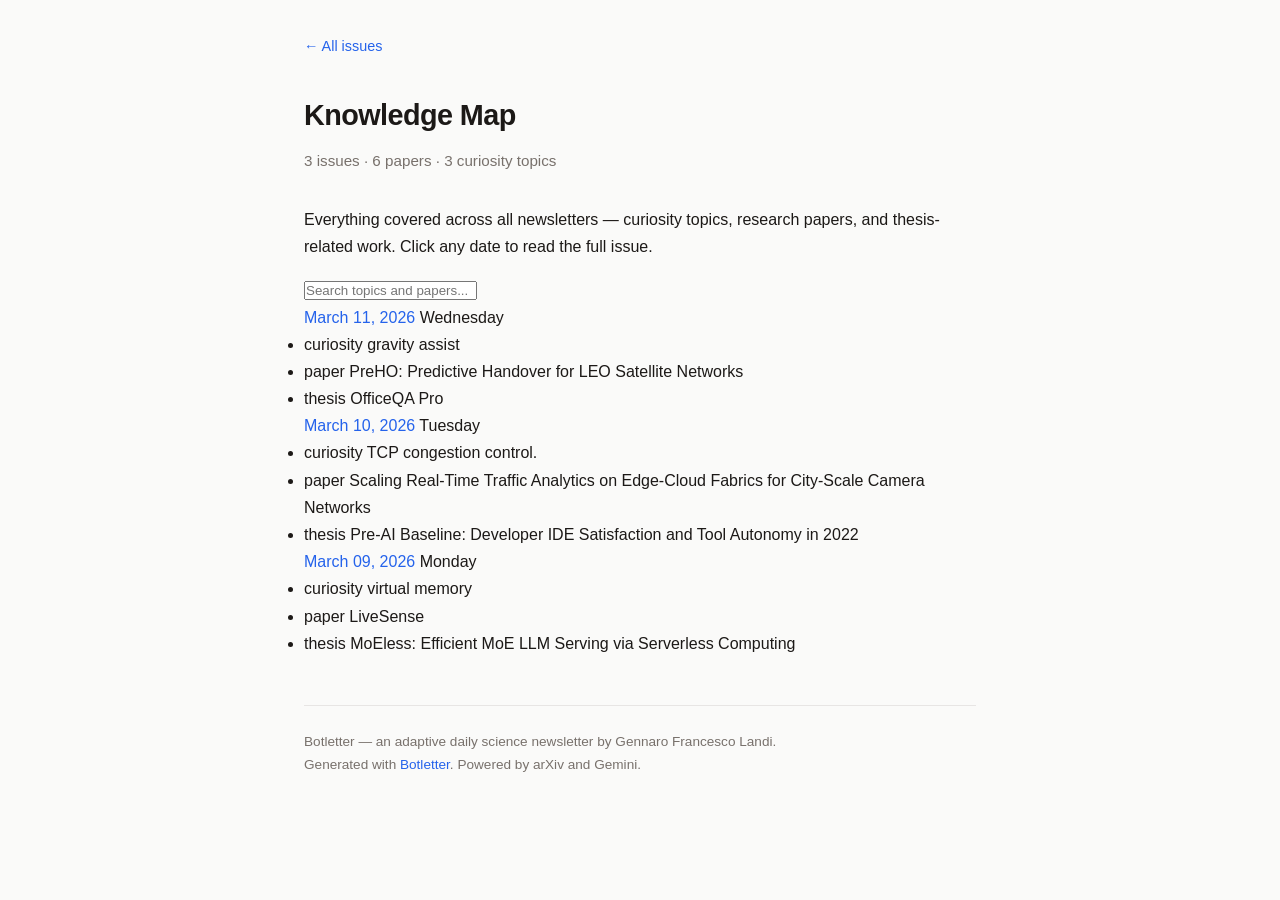
==== docs/knowledge-map.html @ 924d35e8 "site: update newsletter archive" ====
<!DOCTYPE html>
<html lang="en">
<head>
<meta charset="utf-8">
<meta name="viewport" content="width=device-width, initial-scale=1">
<title>Botletter — Knowledge Map</title>
<link rel="stylesheet" href="style.css">
</head>
<body>


<div class="nav"><a href="./">&larr; All issues</a></div>
<div class="header">
<h1>Knowledge Map</h1>
<p class="subtitle">3 issues · 6 papers · 3 curiosity topics</p>
</div>
<p>Everything covered across all newsletters — curiosity topics, research papers,
and thesis-related work. Click any date to read the full issue.</p>
<input type="text" id="search" class="search-box" placeholder="Search topics and papers...">
<div class="km-entry"><div class="km-date"><a href="issues/2026-03-11.html">March 11, 2026</a> <span class="weekday">Wednesday</span></div><ul class="km-items"><li><span class="km-tag">curiosity</span> gravity assist</li><li><span class="km-tag">paper</span> PreHO: Predictive Handover for LEO Satellite Networks</li><li><span class="km-tag">thesis</span> OfficeQA Pro</li></ul></div>
<div class="km-entry"><div class="km-date"><a href="issues/2026-03-10.html">March 10, 2026</a> <span class="weekday">Tuesday</span></div><ul class="km-items"><li><span class="km-tag">curiosity</span> TCP congestion control.</li><li><span class="km-tag">paper</span> Scaling Real-Time Traffic Analytics on Edge-Cloud Fabrics for City-Scale Camera Networks</li><li><span class="km-tag">thesis</span> Pre-AI Baseline: Developer IDE Satisfaction and Tool Autonomy in 2022</li></ul></div>
<div class="km-entry"><div class="km-date"><a href="issues/2026-03-09.html">March 09, 2026</a> <span class="weekday">Monday</span></div><ul class="km-items"><li><span class="km-tag">curiosity</span> virtual memory</li><li><span class="km-tag">paper</span> LiveSense</li><li><span class="km-tag">thesis</span> MoEless: Efficient MoE LLM Serving via Serverless Computing</li></ul></div>

<script>
document.getElementById('search').addEventListener('input', function() {
    var q = this.value.toLowerCase();
    document.querySelectorAll('.km-entry').forEach(function(el) {
        el.style.display = el.textContent.toLowerCase().includes(q) ? '' : 'none';
    });
});
</script>

<div class="footer">
    Botletter — an adaptive daily science newsletter by Gennaro Francesco Landi.<br>
    Generated with <a href="https://github.com/landigf/botletter">Botletter</a>.
    Powered by arXiv and Gemini.
</div>
</body>
</html>
---- docs/style.css ----
:root {
    --bg: #fafaf9;
    --fg: #1c1917;
    --muted: #78716c;
    --accent: #2563eb;
    --border: #e7e5e4;
    --card-bg: #ffffff;
    --section-bg: #f5f5f4;
}
@media (prefers-color-scheme: dark) {
    :root {
        --bg: #0c0a09;
        --fg: #e7e5e4;
        --muted: #a8a29e;
        --accent: #60a5fa;
        --border: #292524;
        --card-bg: #1c1917;
        --section-bg: #1c1917;
    }
}
* { margin: 0; padding: 0; box-sizing: border-box; }
body {
    font-family: -apple-system, BlinkMacSystemFont, 'Segoe UI', Roboto, sans-serif;
    background: var(--bg);
    color: var(--fg);
    line-height: 1.7;
    max-width: 720px;
    margin: 0 auto;
    padding: 2rem 1.5rem;
}
a { color: var(--accent); text-decoration: none; }
a:hover { text-decoration: underline; }
h1 { font-size: 1.8rem; margin-bottom: 0.5rem; letter-spacing: -0.02em; }
h2 { font-size: 1.3rem; margin: 2rem 0 0.8rem; letter-spacing: -0.01em; }
h3 { font-size: 1.1rem; margin: 1.5rem 0 0.5rem; }
p { margin-bottom: 1rem; }
hr { border: none; border-top: 1px solid var(--border); margin: 2rem 0; }
blockquote {
    border-left: 3px solid var(--accent);
    padding: 0.5rem 1rem;
    margin: 1rem 0;
    color: var(--muted);
    font-style: italic;
}
code {
    background: var(--section-bg);
    padding: 0.15rem 0.4rem;
    border-radius: 3px;
    font-size: 0.9em;
}
strong { font-weight: 600; }
.header { margin-bottom: 2rem; }
.header .subtitle {
    color: var(--muted);
    font-size: 0.95rem;
    margin-top: 0.25rem;
}
.nav { margin-bottom: 2rem; }
.nav a { margin-right: 1.5rem; font-size: 0.9rem; }
.issue-list { list-style: none; }
.issue-list li {
    padding: 1rem 0;
    border-bottom: 1px solid var(--border);
}
.issue-list li:last-child { border-bottom: none; }
.issue-list .date {
    font-weight: 600;
    font-size: 1.05rem;
}
.issue-list .weekday {
    color: var(--muted);
    font-size: 0.85rem;
    margin-left: 0.5rem;
}
.subscribe-box {
    background: var(--section-bg);
    border: 1px solid var(--border);
    border-radius: 8px;
    padding: 1.2rem 1.5rem;
    margin: 2rem 0;
}
.subscribe-box p { margin-bottom: 0.5rem; }
.subscribe-box a { font-weight: 500; }
.footer {
    margin-top: 3rem;
    padding-top: 1.5rem;
    border-top: 1px solid var(--border);
    color: var(--muted);
    font-size: 0.85rem;
}
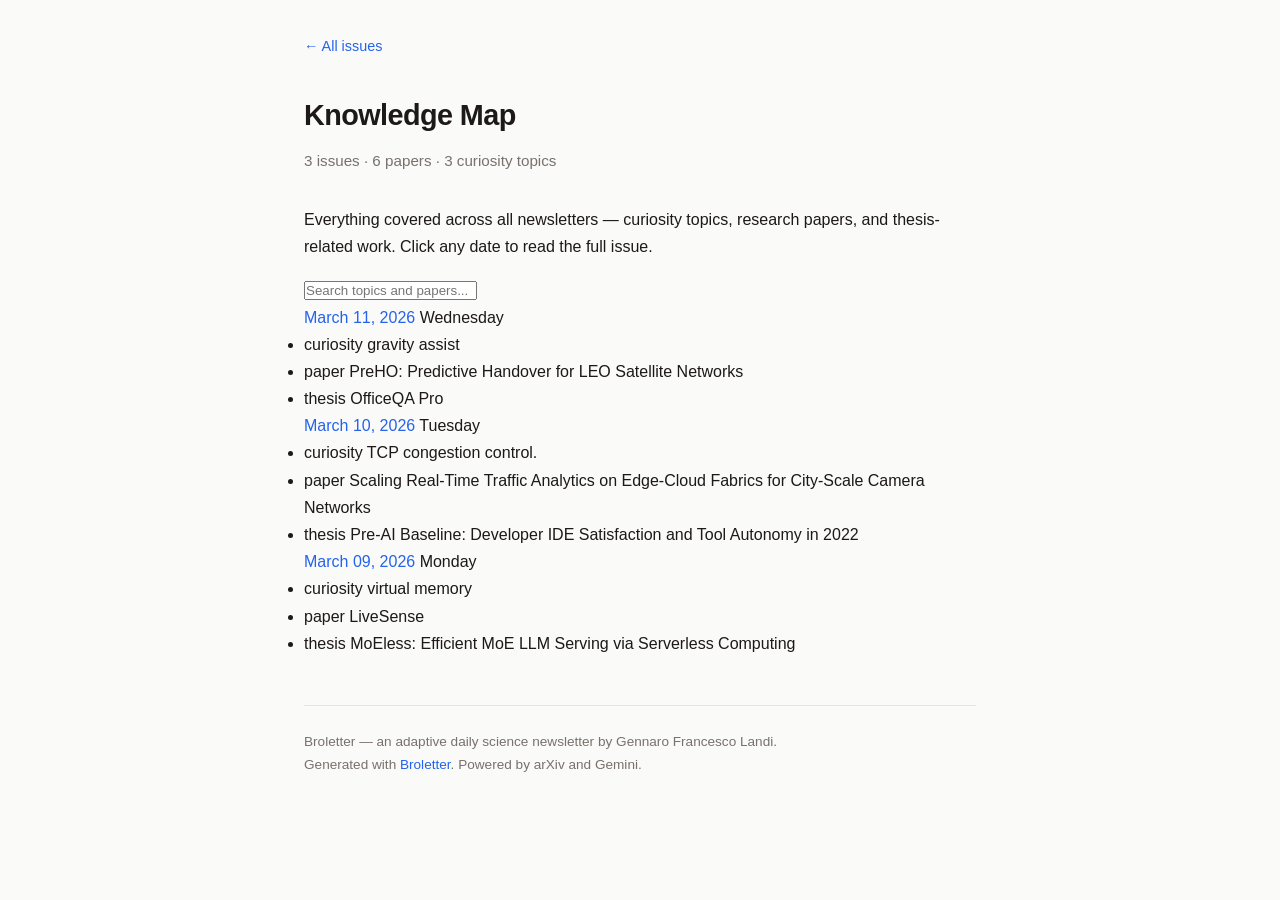
==== commit 96c66181: "Rename Botletter to Broletter" ====
--- a/docs/knowledge-map.html
+++ b/docs/knowledge-map.html
@@ -3,7 +3,7 @@
 <head>
 <meta charset="utf-8">
 <meta name="viewport" content="width=device-width, initial-scale=1">
-<title>Botletter — Knowledge Map</title>
+<title>Broletter — Knowledge Map</title>
 <link rel="stylesheet" href="style.css">
 </head>
 <body>
@@ -31,8 +31,8 @@
 </script>
 
 <div class="footer">
-    Botletter — an adaptive daily science newsletter by Gennaro Francesco Landi.<br>
-    Generated with <a href="https://github.com/landigf/botletter">Botletter</a>.
+    Broletter — an adaptive daily science newsletter by Gennaro Francesco Landi.<br>
+    Generated with <a href="https://github.com/landigf/Broletter">Broletter</a>.
     Powered by arXiv and Gemini.
 </div>
 </body>
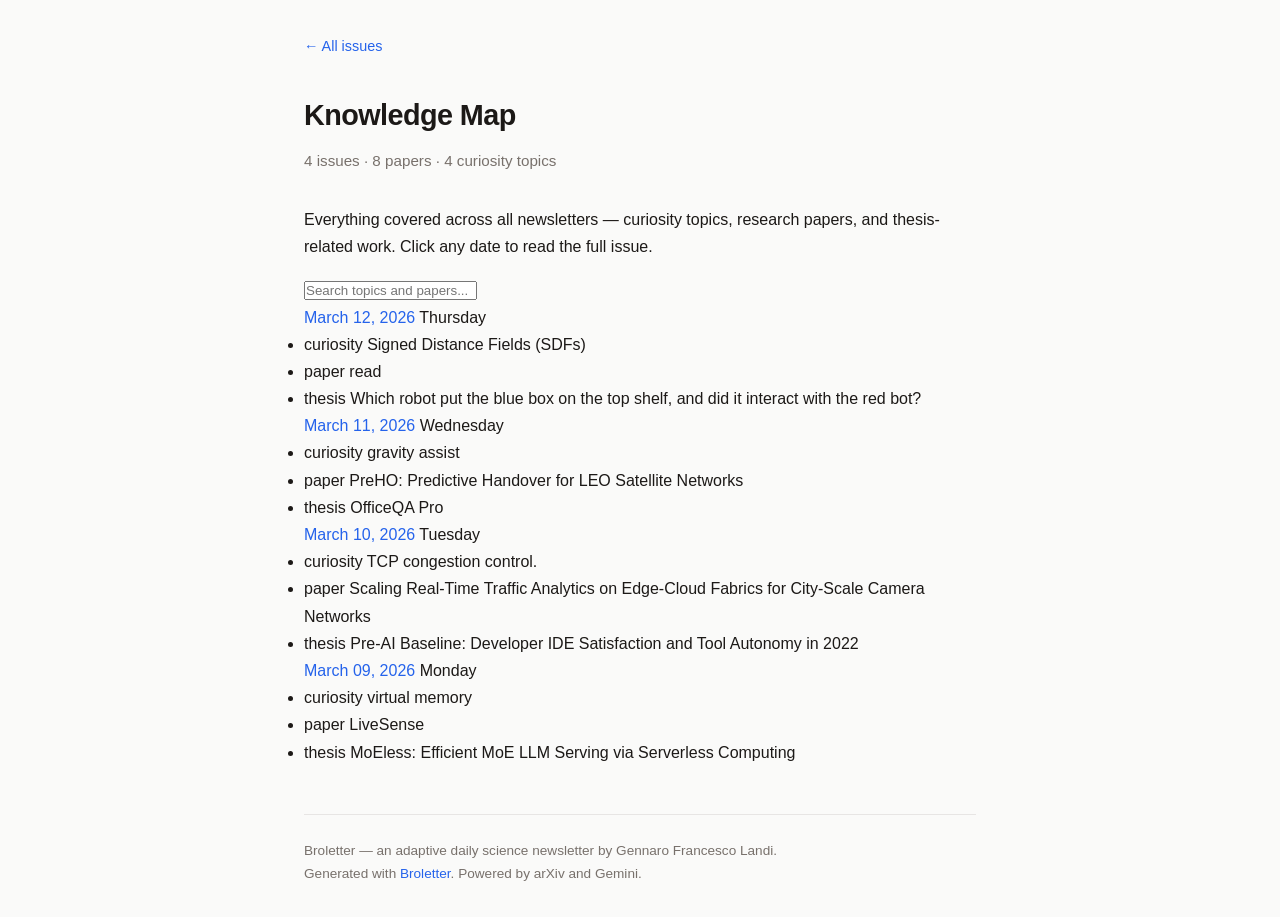
==== commit 12c9df34: "site: update newsletter archive" ====
--- a/docs/knowledge-map.html
+++ b/docs/knowledge-map.html
@@ -12,11 +12,12 @@
 <div class="nav"><a href="./">&larr; All issues</a></div>
 <div class="header">
 <h1>Knowledge Map</h1>
-<p class="subtitle">3 issues · 6 papers · 3 curiosity topics</p>
+<p class="subtitle">4 issues · 8 papers · 4 curiosity topics</p>
 </div>
 <p>Everything covered across all newsletters — curiosity topics, research papers,
 and thesis-related work. Click any date to read the full issue.</p>
 <input type="text" id="search" class="search-box" placeholder="Search topics and papers...">
+<div class="km-entry"><div class="km-date"><a href="issues/2026-03-12.html">March 12, 2026</a> <span class="weekday">Thursday</span></div><ul class="km-items"><li><span class="km-tag">curiosity</span> Signed Distance Fields (SDFs)</li><li><span class="km-tag">paper</span> read</li><li><span class="km-tag">thesis</span> Which robot put the blue box on the top shelf, and did it interact with the red bot?</li></ul></div>
 <div class="km-entry"><div class="km-date"><a href="issues/2026-03-11.html">March 11, 2026</a> <span class="weekday">Wednesday</span></div><ul class="km-items"><li><span class="km-tag">curiosity</span> gravity assist</li><li><span class="km-tag">paper</span> PreHO: Predictive Handover for LEO Satellite Networks</li><li><span class="km-tag">thesis</span> OfficeQA Pro</li></ul></div>
 <div class="km-entry"><div class="km-date"><a href="issues/2026-03-10.html">March 10, 2026</a> <span class="weekday">Tuesday</span></div><ul class="km-items"><li><span class="km-tag">curiosity</span> TCP congestion control.</li><li><span class="km-tag">paper</span> Scaling Real-Time Traffic Analytics on Edge-Cloud Fabrics for City-Scale Camera Networks</li><li><span class="km-tag">thesis</span> Pre-AI Baseline: Developer IDE Satisfaction and Tool Autonomy in 2022</li></ul></div>
 <div class="km-entry"><div class="km-date"><a href="issues/2026-03-09.html">March 09, 2026</a> <span class="weekday">Monday</span></div><ul class="km-items"><li><span class="km-tag">curiosity</span> virtual memory</li><li><span class="km-tag">paper</span> LiveSense</li><li><span class="km-tag">thesis</span> MoEless: Efficient MoE LLM Serving via Serverless Computing</li></ul></div>
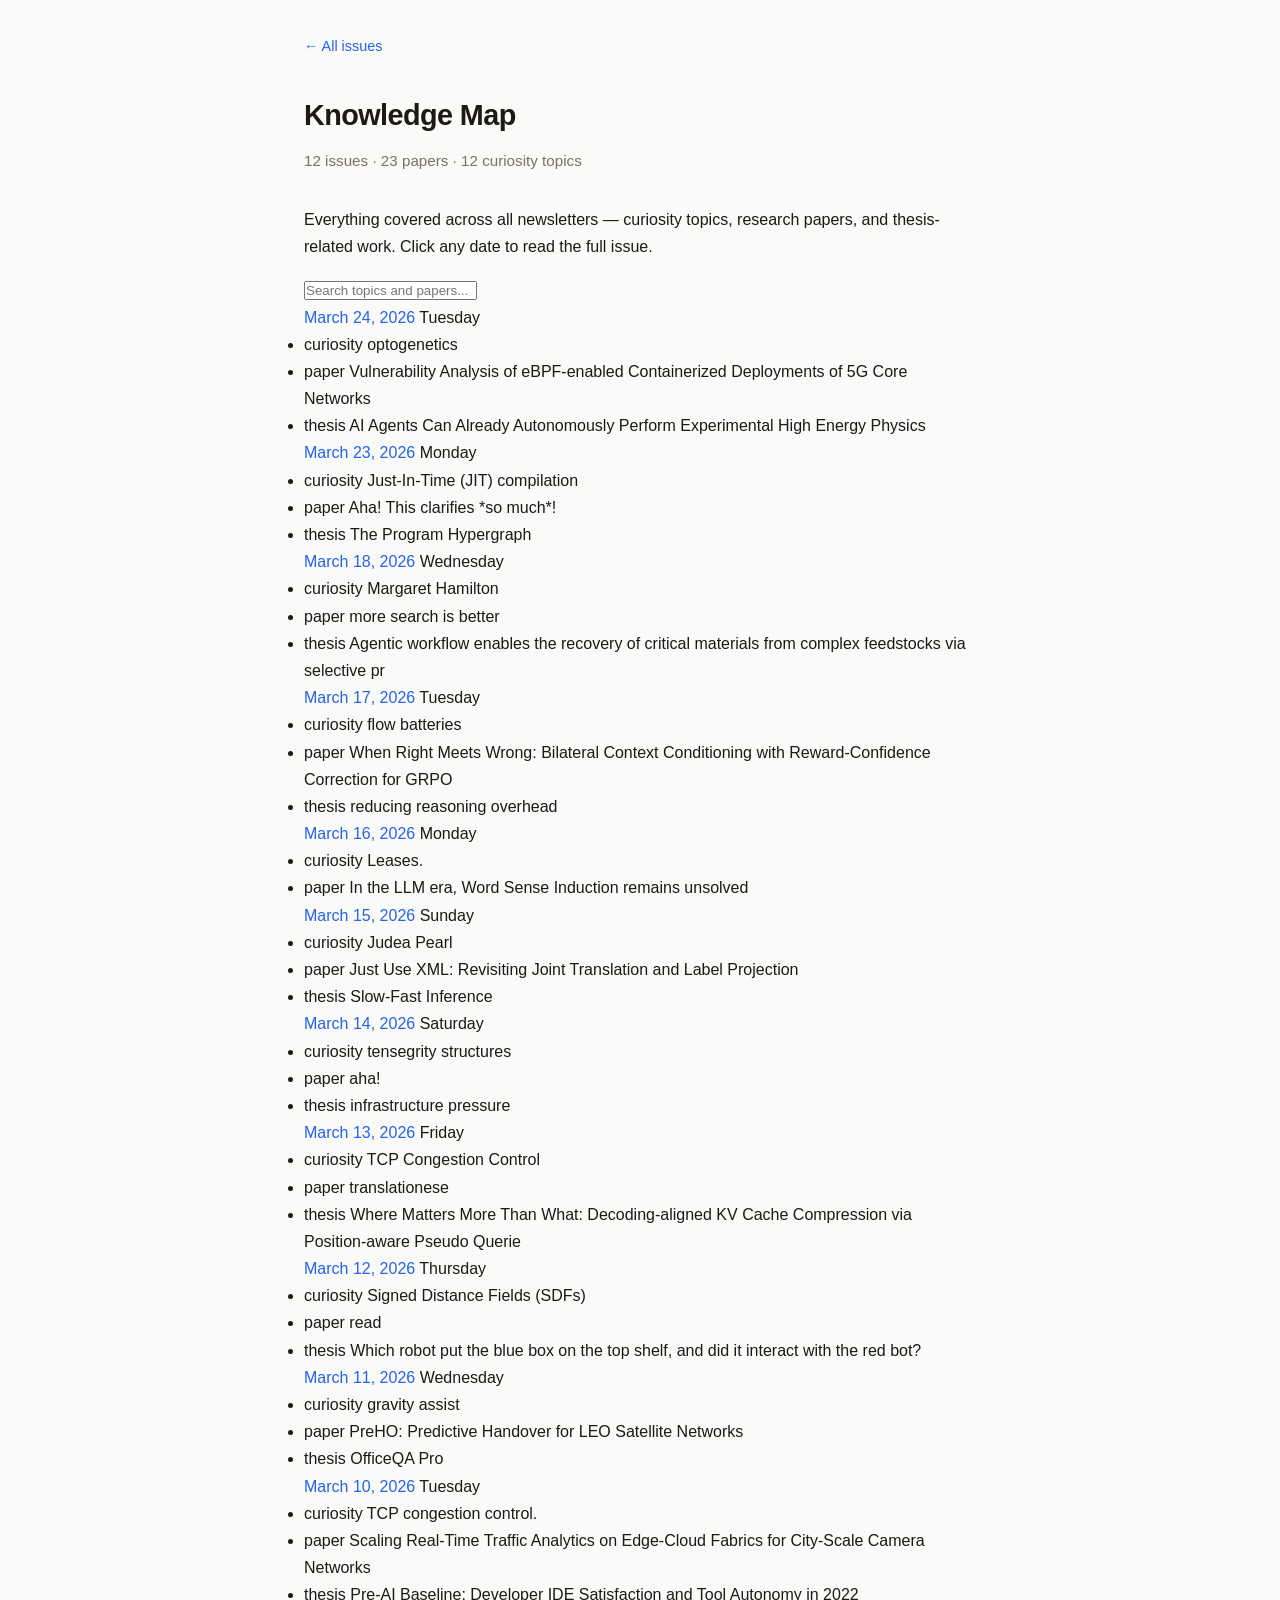
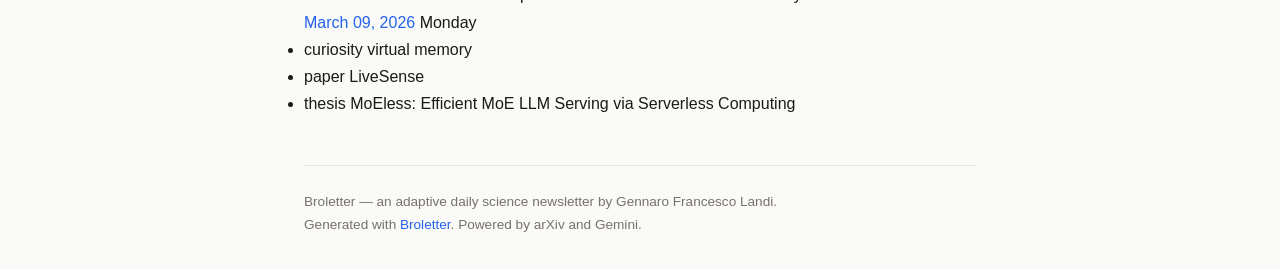
==== commit 2a778e84: "site: update newsletter archive" ====
--- a/docs/knowledge-map.html
+++ b/docs/knowledge-map.html
@@ -12,11 +12,19 @@
 <div class="nav"><a href="./">&larr; All issues</a></div>
 <div class="header">
 <h1>Knowledge Map</h1>
-<p class="subtitle">4 issues · 8 papers · 4 curiosity topics</p>
+<p class="subtitle">12 issues · 23 papers · 12 curiosity topics</p>
 </div>
 <p>Everything covered across all newsletters — curiosity topics, research papers,
 and thesis-related work. Click any date to read the full issue.</p>
 <input type="text" id="search" class="search-box" placeholder="Search topics and papers...">
+<div class="km-entry"><div class="km-date"><a href="issues/2026-03-24.html">March 24, 2026</a> <span class="weekday">Tuesday</span></div><ul class="km-items"><li><span class="km-tag">curiosity</span> optogenetics</li><li><span class="km-tag">paper</span> Vulnerability Analysis of eBPF-enabled Containerized Deployments of 5G Core Networks</li><li><span class="km-tag">thesis</span> AI Agents Can Already Autonomously Perform Experimental High Energy Physics</li></ul></div>
+<div class="km-entry"><div class="km-date"><a href="issues/2026-03-23.html">March 23, 2026</a> <span class="weekday">Monday</span></div><ul class="km-items"><li><span class="km-tag">curiosity</span> Just-In-Time (JIT) compilation</li><li><span class="km-tag">paper</span> Aha! This clarifies *so much*!</li><li><span class="km-tag">thesis</span> The Program Hypergraph</li></ul></div>
+<div class="km-entry"><div class="km-date"><a href="issues/2026-03-18.html">March 18, 2026</a> <span class="weekday">Wednesday</span></div><ul class="km-items"><li><span class="km-tag">curiosity</span> Margaret Hamilton</li><li><span class="km-tag">paper</span> more search is better</li><li><span class="km-tag">thesis</span> Agentic workflow enables the recovery of critical materials from complex feedstocks via selective pr</li></ul></div>
+<div class="km-entry"><div class="km-date"><a href="issues/2026-03-17.html">March 17, 2026</a> <span class="weekday">Tuesday</span></div><ul class="km-items"><li><span class="km-tag">curiosity</span> flow batteries</li><li><span class="km-tag">paper</span> When Right Meets Wrong: Bilateral Context Conditioning with Reward-Confidence Correction for GRPO</li><li><span class="km-tag">thesis</span> reducing reasoning overhead</li></ul></div>
+<div class="km-entry"><div class="km-date"><a href="issues/2026-03-16.html">March 16, 2026</a> <span class="weekday">Monday</span></div><ul class="km-items"><li><span class="km-tag">curiosity</span> Leases.</li><li><span class="km-tag">paper</span> In the LLM era, Word Sense Induction remains unsolved</li></ul></div>
+<div class="km-entry"><div class="km-date"><a href="issues/2026-03-15.html">March 15, 2026</a> <span class="weekday">Sunday</span></div><ul class="km-items"><li><span class="km-tag">curiosity</span> Judea Pearl</li><li><span class="km-tag">paper</span> Just Use XML: Revisiting Joint Translation and Label Projection</li><li><span class="km-tag">thesis</span> Slow-Fast Inference</li></ul></div>
+<div class="km-entry"><div class="km-date"><a href="issues/2026-03-14.html">March 14, 2026</a> <span class="weekday">Saturday</span></div><ul class="km-items"><li><span class="km-tag">curiosity</span> tensegrity structures</li><li><span class="km-tag">paper</span> aha!</li><li><span class="km-tag">thesis</span> infrastructure pressure</li></ul></div>
+<div class="km-entry"><div class="km-date"><a href="issues/2026-03-13.html">March 13, 2026</a> <span class="weekday">Friday</span></div><ul class="km-items"><li><span class="km-tag">curiosity</span> TCP Congestion Control</li><li><span class="km-tag">paper</span> translationese</li><li><span class="km-tag">thesis</span> Where Matters More Than What: Decoding-aligned KV Cache Compression via Position-aware Pseudo Querie</li></ul></div>
 <div class="km-entry"><div class="km-date"><a href="issues/2026-03-12.html">March 12, 2026</a> <span class="weekday">Thursday</span></div><ul class="km-items"><li><span class="km-tag">curiosity</span> Signed Distance Fields (SDFs)</li><li><span class="km-tag">paper</span> read</li><li><span class="km-tag">thesis</span> Which robot put the blue box on the top shelf, and did it interact with the red bot?</li></ul></div>
 <div class="km-entry"><div class="km-date"><a href="issues/2026-03-11.html">March 11, 2026</a> <span class="weekday">Wednesday</span></div><ul class="km-items"><li><span class="km-tag">curiosity</span> gravity assist</li><li><span class="km-tag">paper</span> PreHO: Predictive Handover for LEO Satellite Networks</li><li><span class="km-tag">thesis</span> OfficeQA Pro</li></ul></div>
 <div class="km-entry"><div class="km-date"><a href="issues/2026-03-10.html">March 10, 2026</a> <span class="weekday">Tuesday</span></div><ul class="km-items"><li><span class="km-tag">curiosity</span> TCP congestion control.</li><li><span class="km-tag">paper</span> Scaling Real-Time Traffic Analytics on Edge-Cloud Fabrics for City-Scale Camera Networks</li><li><span class="km-tag">thesis</span> Pre-AI Baseline: Developer IDE Satisfaction and Tool Autonomy in 2022</li></ul></div>
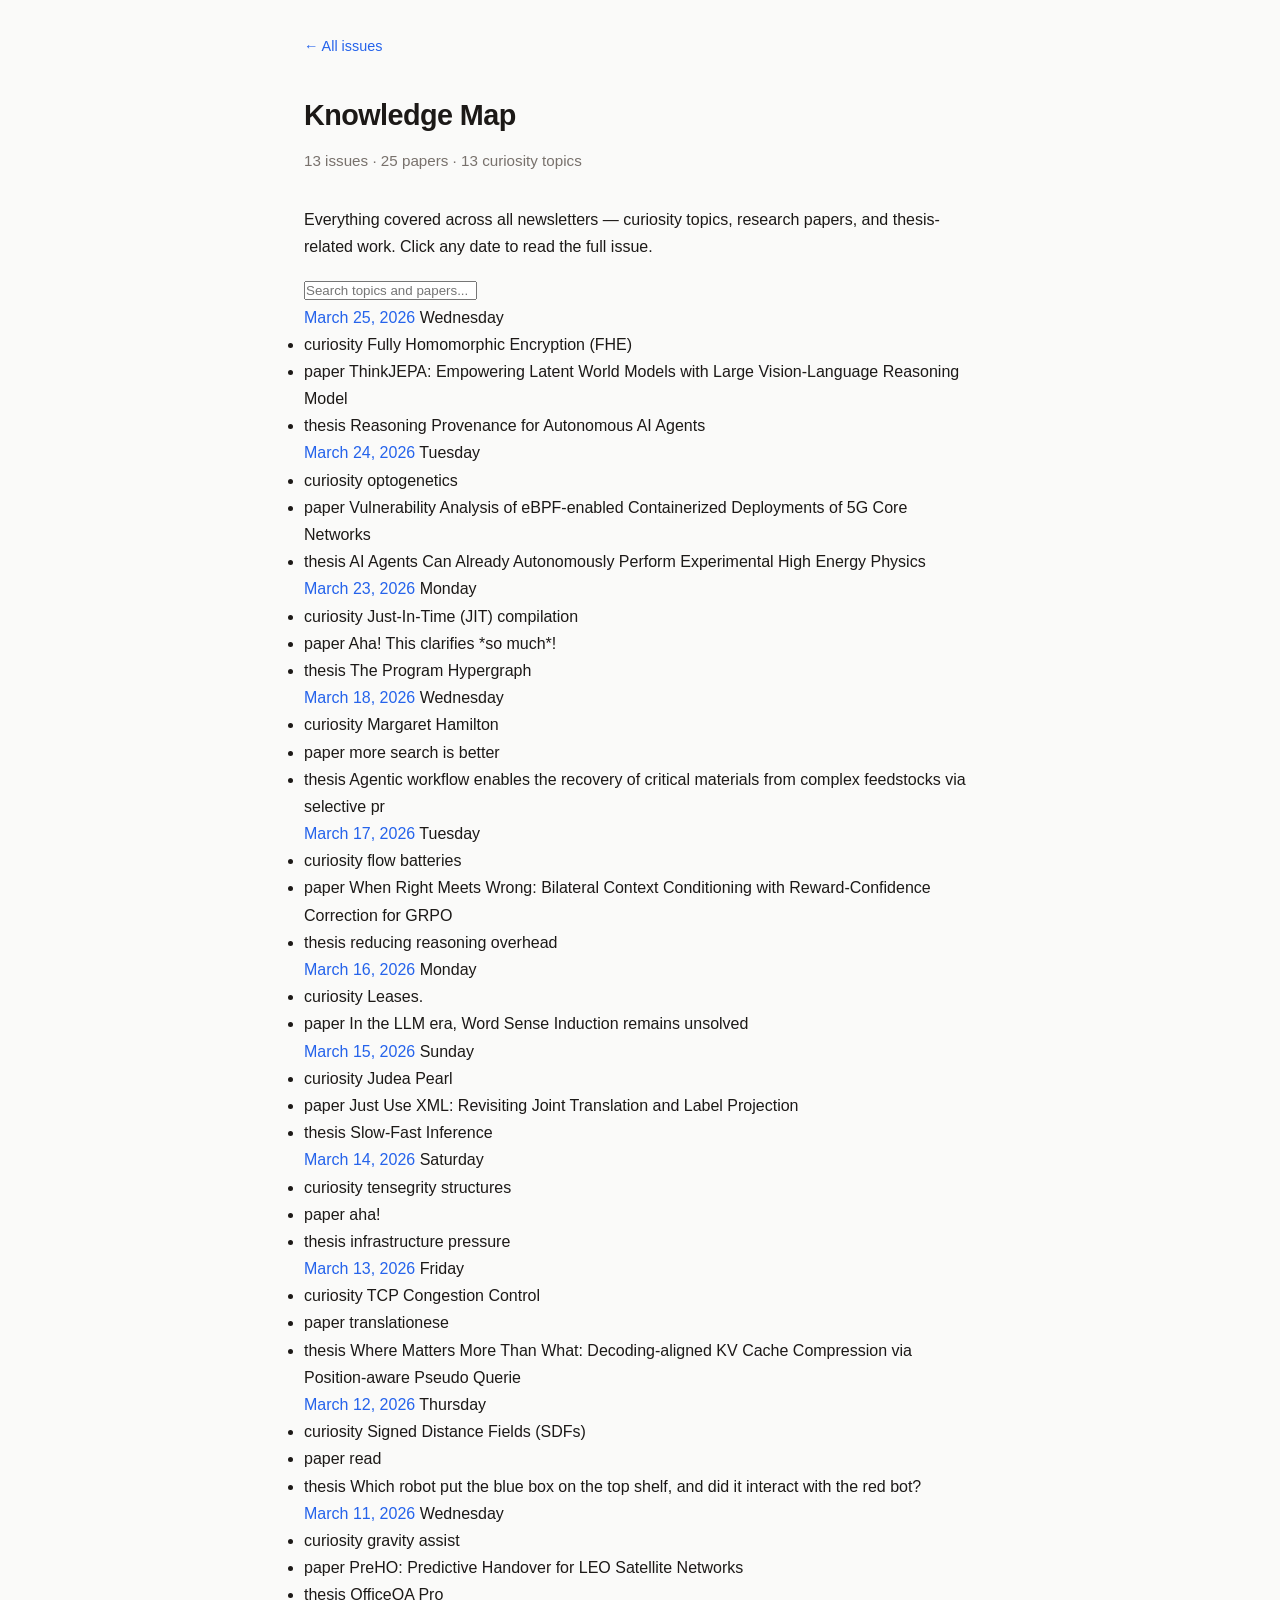
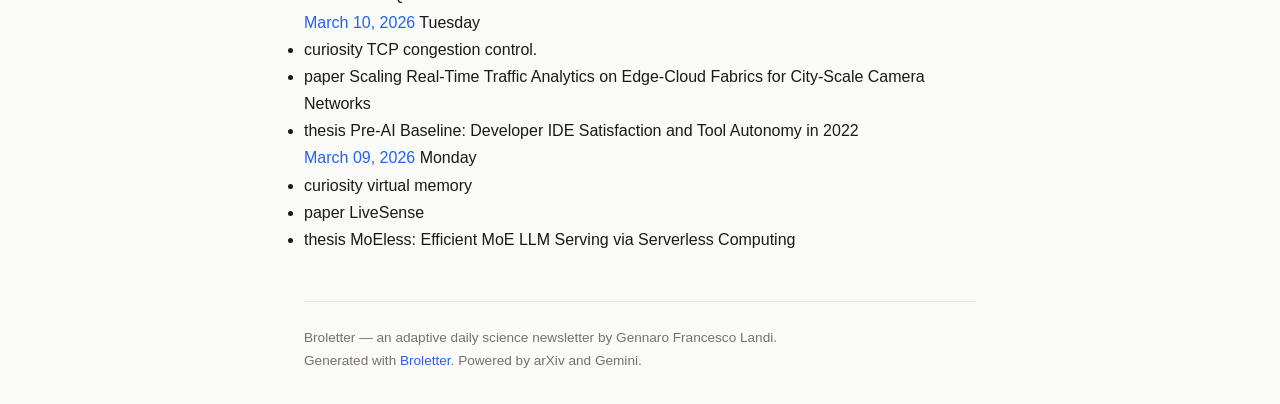
==== commit cfd5db6d: "site: update newsletter archive" ====
--- a/docs/knowledge-map.html
+++ b/docs/knowledge-map.html
@@ -12,11 +12,12 @@
 <div class="nav"><a href="./">&larr; All issues</a></div>
 <div class="header">
 <h1>Knowledge Map</h1>
-<p class="subtitle">12 issues · 23 papers · 12 curiosity topics</p>
+<p class="subtitle">13 issues · 25 papers · 13 curiosity topics</p>
 </div>
 <p>Everything covered across all newsletters — curiosity topics, research papers,
 and thesis-related work. Click any date to read the full issue.</p>
 <input type="text" id="search" class="search-box" placeholder="Search topics and papers...">
+<div class="km-entry"><div class="km-date"><a href="issues/2026-03-25.html">March 25, 2026</a> <span class="weekday">Wednesday</span></div><ul class="km-items"><li><span class="km-tag">curiosity</span> Fully Homomorphic Encryption (FHE)</li><li><span class="km-tag">paper</span> ThinkJEPA: Empowering Latent World Models with Large Vision-Language Reasoning Model</li><li><span class="km-tag">thesis</span> Reasoning Provenance for Autonomous AI Agents</li></ul></div>
 <div class="km-entry"><div class="km-date"><a href="issues/2026-03-24.html">March 24, 2026</a> <span class="weekday">Tuesday</span></div><ul class="km-items"><li><span class="km-tag">curiosity</span> optogenetics</li><li><span class="km-tag">paper</span> Vulnerability Analysis of eBPF-enabled Containerized Deployments of 5G Core Networks</li><li><span class="km-tag">thesis</span> AI Agents Can Already Autonomously Perform Experimental High Energy Physics</li></ul></div>
 <div class="km-entry"><div class="km-date"><a href="issues/2026-03-23.html">March 23, 2026</a> <span class="weekday">Monday</span></div><ul class="km-items"><li><span class="km-tag">curiosity</span> Just-In-Time (JIT) compilation</li><li><span class="km-tag">paper</span> Aha! This clarifies *so much*!</li><li><span class="km-tag">thesis</span> The Program Hypergraph</li></ul></div>
 <div class="km-entry"><div class="km-date"><a href="issues/2026-03-18.html">March 18, 2026</a> <span class="weekday">Wednesday</span></div><ul class="km-items"><li><span class="km-tag">curiosity</span> Margaret Hamilton</li><li><span class="km-tag">paper</span> more search is better</li><li><span class="km-tag">thesis</span> Agentic workflow enables the recovery of critical materials from complex feedstocks via selective pr</li></ul></div>
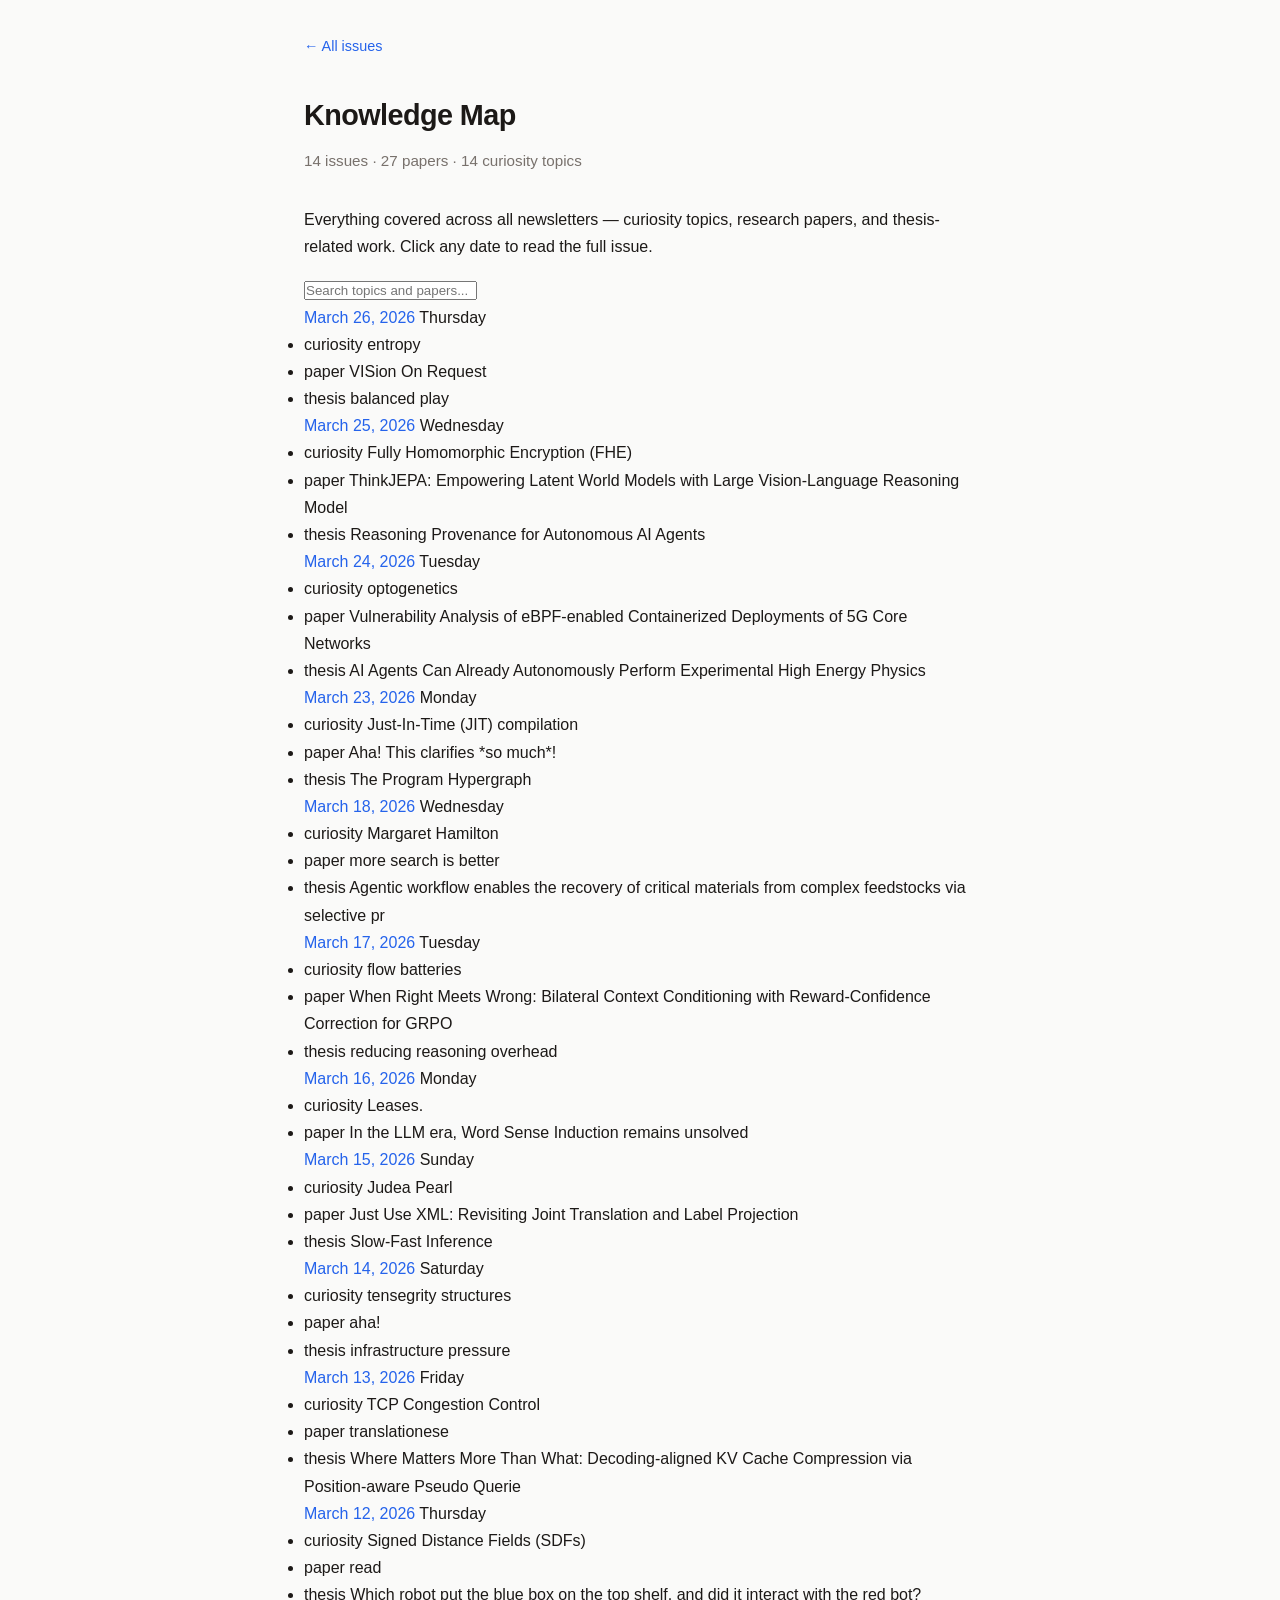
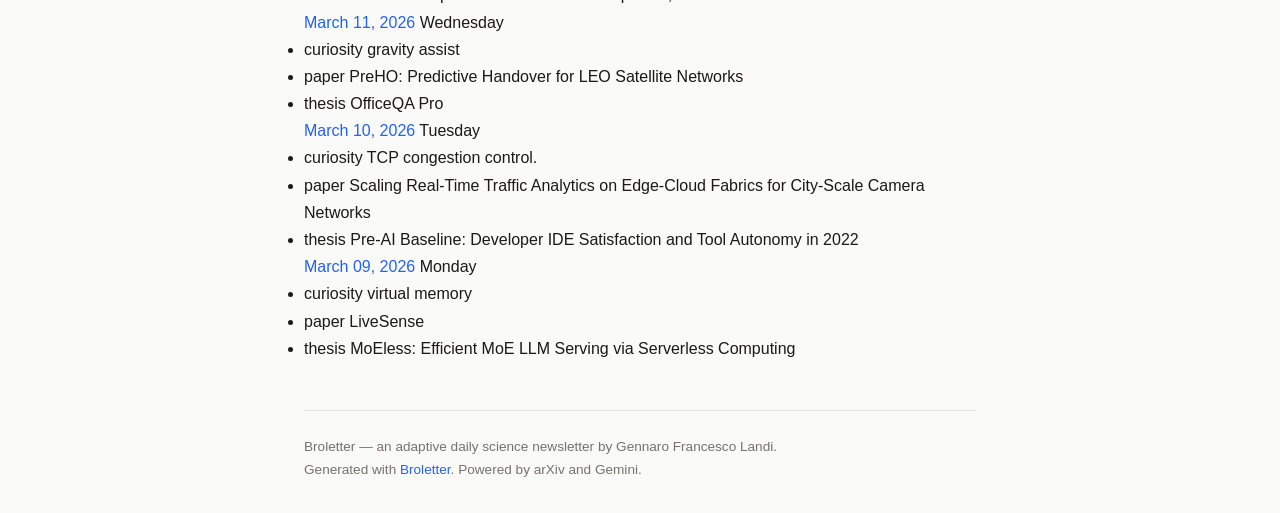
==== commit 5bd8e70d: "site: update newsletter archive" ====
--- a/docs/knowledge-map.html
+++ b/docs/knowledge-map.html
@@ -12,11 +12,12 @@
 <div class="nav"><a href="./">&larr; All issues</a></div>
 <div class="header">
 <h1>Knowledge Map</h1>
-<p class="subtitle">13 issues · 25 papers · 13 curiosity topics</p>
+<p class="subtitle">14 issues · 27 papers · 14 curiosity topics</p>
 </div>
 <p>Everything covered across all newsletters — curiosity topics, research papers,
 and thesis-related work. Click any date to read the full issue.</p>
 <input type="text" id="search" class="search-box" placeholder="Search topics and papers...">
+<div class="km-entry"><div class="km-date"><a href="issues/2026-03-26.html">March 26, 2026</a> <span class="weekday">Thursday</span></div><ul class="km-items"><li><span class="km-tag">curiosity</span> entropy</li><li><span class="km-tag">paper</span> VISion On Request</li><li><span class="km-tag">thesis</span> balanced play</li></ul></div>
 <div class="km-entry"><div class="km-date"><a href="issues/2026-03-25.html">March 25, 2026</a> <span class="weekday">Wednesday</span></div><ul class="km-items"><li><span class="km-tag">curiosity</span> Fully Homomorphic Encryption (FHE)</li><li><span class="km-tag">paper</span> ThinkJEPA: Empowering Latent World Models with Large Vision-Language Reasoning Model</li><li><span class="km-tag">thesis</span> Reasoning Provenance for Autonomous AI Agents</li></ul></div>
 <div class="km-entry"><div class="km-date"><a href="issues/2026-03-24.html">March 24, 2026</a> <span class="weekday">Tuesday</span></div><ul class="km-items"><li><span class="km-tag">curiosity</span> optogenetics</li><li><span class="km-tag">paper</span> Vulnerability Analysis of eBPF-enabled Containerized Deployments of 5G Core Networks</li><li><span class="km-tag">thesis</span> AI Agents Can Already Autonomously Perform Experimental High Energy Physics</li></ul></div>
 <div class="km-entry"><div class="km-date"><a href="issues/2026-03-23.html">March 23, 2026</a> <span class="weekday">Monday</span></div><ul class="km-items"><li><span class="km-tag">curiosity</span> Just-In-Time (JIT) compilation</li><li><span class="km-tag">paper</span> Aha! This clarifies *so much*!</li><li><span class="km-tag">thesis</span> The Program Hypergraph</li></ul></div>
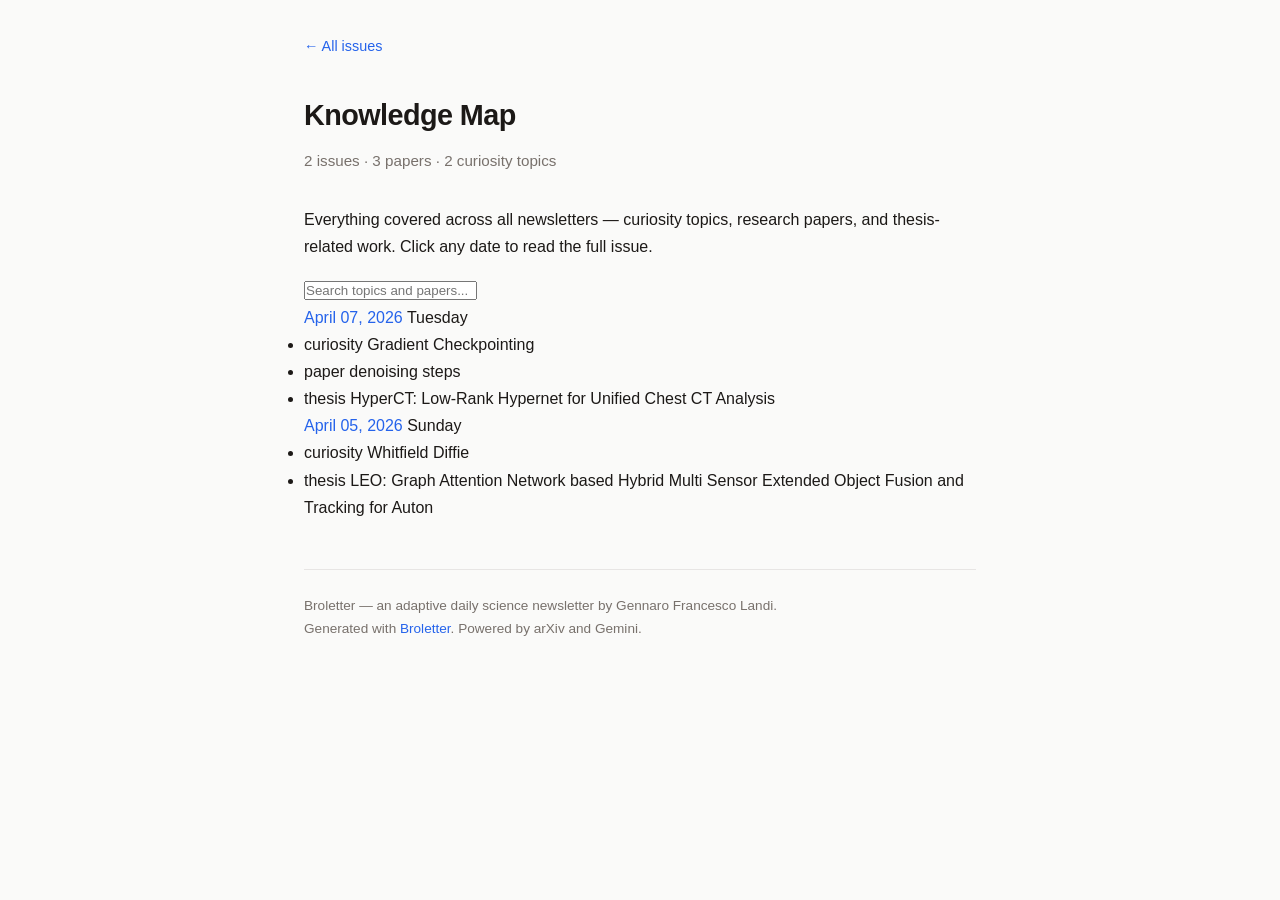
==== commit 048a4ee5: "site: update newsletter archive" ====
--- a/docs/knowledge-map.html
+++ b/docs/knowledge-map.html
@@ -12,25 +12,13 @@
 <div class="nav"><a href="./">&larr; All issues</a></div>
 <div class="header">
 <h1>Knowledge Map</h1>
-<p class="subtitle">14 issues · 27 papers · 14 curiosity topics</p>
+<p class="subtitle">2 issues · 3 papers · 2 curiosity topics</p>
 </div>
 <p>Everything covered across all newsletters — curiosity topics, research papers,
 and thesis-related work. Click any date to read the full issue.</p>
 <input type="text" id="search" class="search-box" placeholder="Search topics and papers...">
-<div class="km-entry"><div class="km-date"><a href="issues/2026-03-26.html">March 26, 2026</a> <span class="weekday">Thursday</span></div><ul class="km-items"><li><span class="km-tag">curiosity</span> entropy</li><li><span class="km-tag">paper</span> VISion On Request</li><li><span class="km-tag">thesis</span> balanced play</li></ul></div>
-<div class="km-entry"><div class="km-date"><a href="issues/2026-03-25.html">March 25, 2026</a> <span class="weekday">Wednesday</span></div><ul class="km-items"><li><span class="km-tag">curiosity</span> Fully Homomorphic Encryption (FHE)</li><li><span class="km-tag">paper</span> ThinkJEPA: Empowering Latent World Models with Large Vision-Language Reasoning Model</li><li><span class="km-tag">thesis</span> Reasoning Provenance for Autonomous AI Agents</li></ul></div>
-<div class="km-entry"><div class="km-date"><a href="issues/2026-03-24.html">March 24, 2026</a> <span class="weekday">Tuesday</span></div><ul class="km-items"><li><span class="km-tag">curiosity</span> optogenetics</li><li><span class="km-tag">paper</span> Vulnerability Analysis of eBPF-enabled Containerized Deployments of 5G Core Networks</li><li><span class="km-tag">thesis</span> AI Agents Can Already Autonomously Perform Experimental High Energy Physics</li></ul></div>
-<div class="km-entry"><div class="km-date"><a href="issues/2026-03-23.html">March 23, 2026</a> <span class="weekday">Monday</span></div><ul class="km-items"><li><span class="km-tag">curiosity</span> Just-In-Time (JIT) compilation</li><li><span class="km-tag">paper</span> Aha! This clarifies *so much*!</li><li><span class="km-tag">thesis</span> The Program Hypergraph</li></ul></div>
-<div class="km-entry"><div class="km-date"><a href="issues/2026-03-18.html">March 18, 2026</a> <span class="weekday">Wednesday</span></div><ul class="km-items"><li><span class="km-tag">curiosity</span> Margaret Hamilton</li><li><span class="km-tag">paper</span> more search is better</li><li><span class="km-tag">thesis</span> Agentic workflow enables the recovery of critical materials from complex feedstocks via selective pr</li></ul></div>
-<div class="km-entry"><div class="km-date"><a href="issues/2026-03-17.html">March 17, 2026</a> <span class="weekday">Tuesday</span></div><ul class="km-items"><li><span class="km-tag">curiosity</span> flow batteries</li><li><span class="km-tag">paper</span> When Right Meets Wrong: Bilateral Context Conditioning with Reward-Confidence Correction for GRPO</li><li><span class="km-tag">thesis</span> reducing reasoning overhead</li></ul></div>
-<div class="km-entry"><div class="km-date"><a href="issues/2026-03-16.html">March 16, 2026</a> <span class="weekday">Monday</span></div><ul class="km-items"><li><span class="km-tag">curiosity</span> Leases.</li><li><span class="km-tag">paper</span> In the LLM era, Word Sense Induction remains unsolved</li></ul></div>
-<div class="km-entry"><div class="km-date"><a href="issues/2026-03-15.html">March 15, 2026</a> <span class="weekday">Sunday</span></div><ul class="km-items"><li><span class="km-tag">curiosity</span> Judea Pearl</li><li><span class="km-tag">paper</span> Just Use XML: Revisiting Joint Translation and Label Projection</li><li><span class="km-tag">thesis</span> Slow-Fast Inference</li></ul></div>
-<div class="km-entry"><div class="km-date"><a href="issues/2026-03-14.html">March 14, 2026</a> <span class="weekday">Saturday</span></div><ul class="km-items"><li><span class="km-tag">curiosity</span> tensegrity structures</li><li><span class="km-tag">paper</span> aha!</li><li><span class="km-tag">thesis</span> infrastructure pressure</li></ul></div>
-<div class="km-entry"><div class="km-date"><a href="issues/2026-03-13.html">March 13, 2026</a> <span class="weekday">Friday</span></div><ul class="km-items"><li><span class="km-tag">curiosity</span> TCP Congestion Control</li><li><span class="km-tag">paper</span> translationese</li><li><span class="km-tag">thesis</span> Where Matters More Than What: Decoding-aligned KV Cache Compression via Position-aware Pseudo Querie</li></ul></div>
-<div class="km-entry"><div class="km-date"><a href="issues/2026-03-12.html">March 12, 2026</a> <span class="weekday">Thursday</span></div><ul class="km-items"><li><span class="km-tag">curiosity</span> Signed Distance Fields (SDFs)</li><li><span class="km-tag">paper</span> read</li><li><span class="km-tag">thesis</span> Which robot put the blue box on the top shelf, and did it interact with the red bot?</li></ul></div>
-<div class="km-entry"><div class="km-date"><a href="issues/2026-03-11.html">March 11, 2026</a> <span class="weekday">Wednesday</span></div><ul class="km-items"><li><span class="km-tag">curiosity</span> gravity assist</li><li><span class="km-tag">paper</span> PreHO: Predictive Handover for LEO Satellite Networks</li><li><span class="km-tag">thesis</span> OfficeQA Pro</li></ul></div>
-<div class="km-entry"><div class="km-date"><a href="issues/2026-03-10.html">March 10, 2026</a> <span class="weekday">Tuesday</span></div><ul class="km-items"><li><span class="km-tag">curiosity</span> TCP congestion control.</li><li><span class="km-tag">paper</span> Scaling Real-Time Traffic Analytics on Edge-Cloud Fabrics for City-Scale Camera Networks</li><li><span class="km-tag">thesis</span> Pre-AI Baseline: Developer IDE Satisfaction and Tool Autonomy in 2022</li></ul></div>
-<div class="km-entry"><div class="km-date"><a href="issues/2026-03-09.html">March 09, 2026</a> <span class="weekday">Monday</span></div><ul class="km-items"><li><span class="km-tag">curiosity</span> virtual memory</li><li><span class="km-tag">paper</span> LiveSense</li><li><span class="km-tag">thesis</span> MoEless: Efficient MoE LLM Serving via Serverless Computing</li></ul></div>
+<div class="km-entry"><div class="km-date"><a href="issues/2026-04-07.html">April 07, 2026</a> <span class="weekday">Tuesday</span></div><ul class="km-items"><li><span class="km-tag">curiosity</span> Gradient Checkpointing</li><li><span class="km-tag">paper</span> denoising steps</li><li><span class="km-tag">thesis</span> HyperCT: Low-Rank Hypernet for Unified Chest CT Analysis</li></ul></div>
+<div class="km-entry"><div class="km-date"><a href="issues/2026-04-05.html">April 05, 2026</a> <span class="weekday">Sunday</span></div><ul class="km-items"><li><span class="km-tag">curiosity</span> Whitfield Diffie</li><li><span class="km-tag">thesis</span> LEO: Graph Attention Network based Hybrid Multi Sensor Extended Object Fusion and Tracking for Auton</li></ul></div>
 
 <script>
 document.getElementById('search').addEventListener('input', function() {
